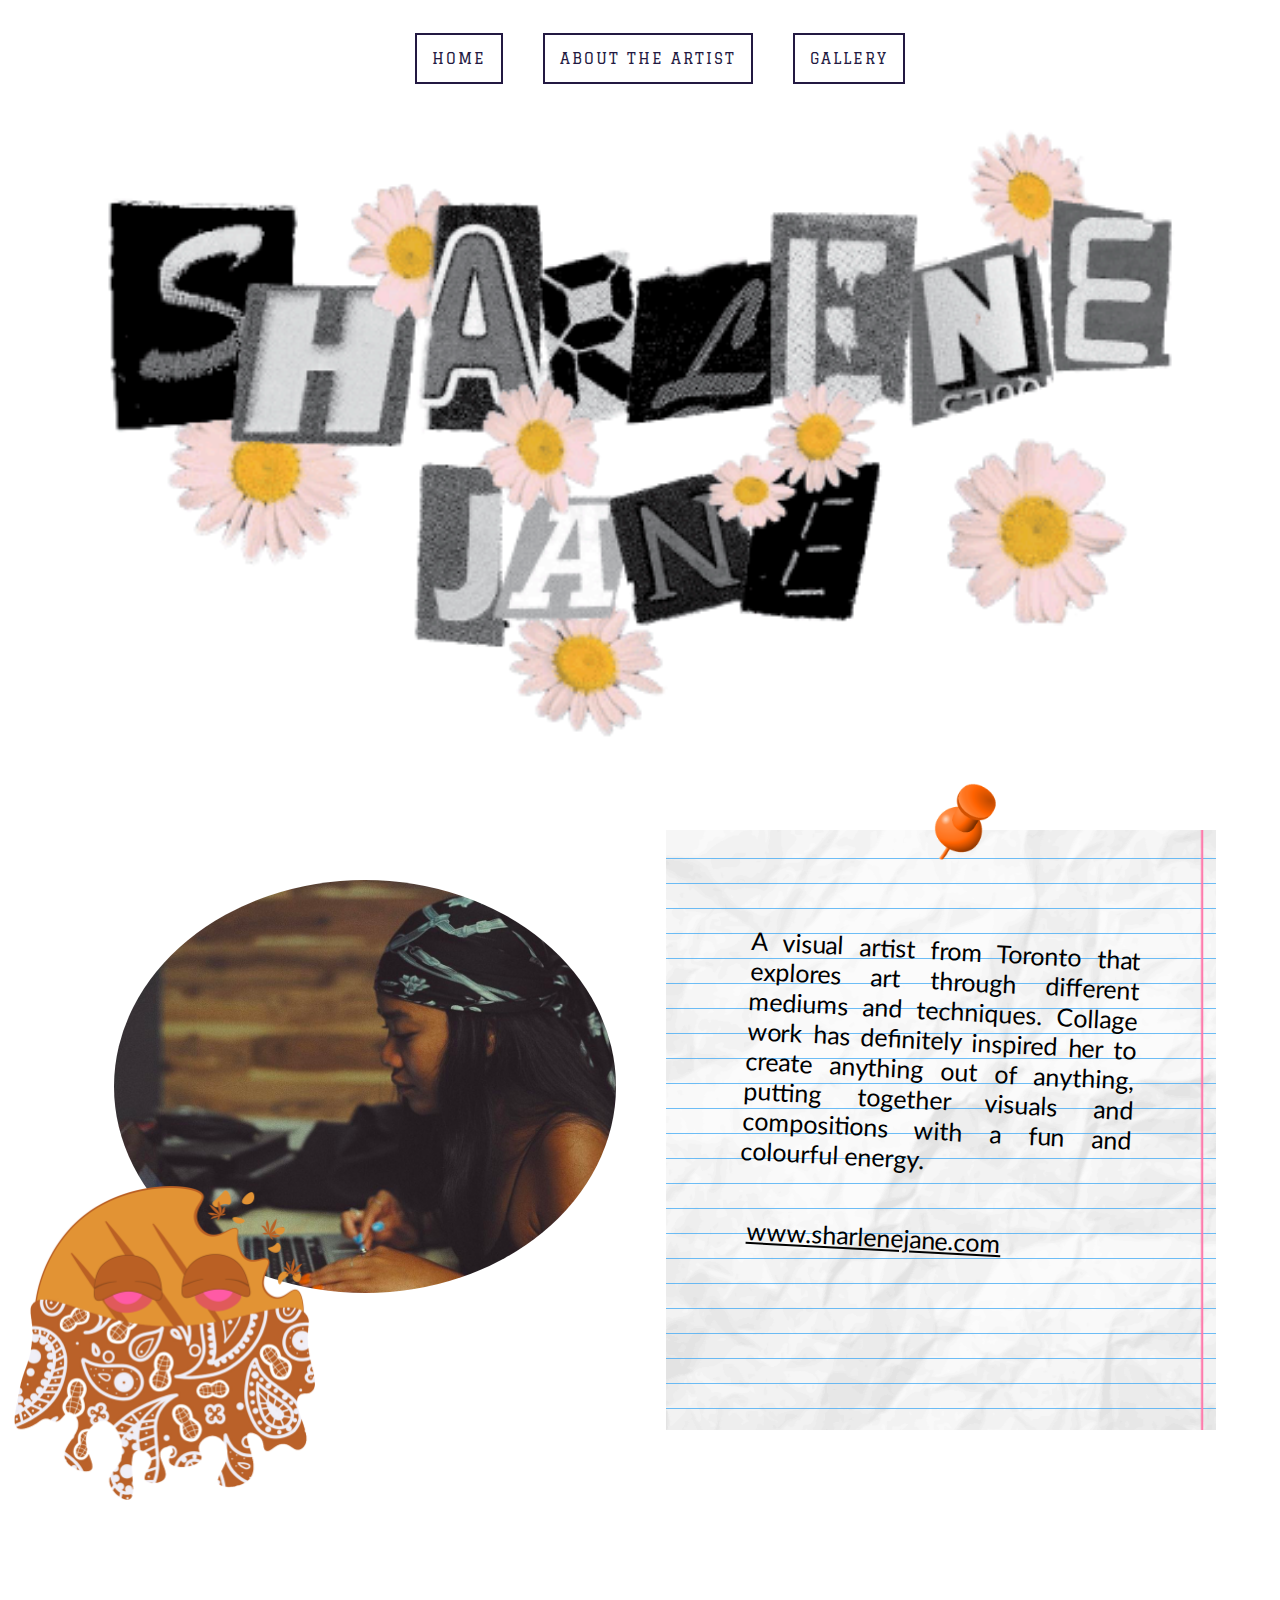
==== about.html @ aa36d137 "first commit" ====
<!DOCTYPE html>
<html lang="en">
<head>
    <meta charset="UTF-8">
    <meta http-equiv="X-UA-Compatible" content="IE=edge">
    <meta name="viewport" content="width=device-width, initial-scale=1.0">
    <link rel="stylesheet" href="gallery.css">
    <link rel="preconnect" href="https://fonts.gstatic.com">
    <link href="https://fonts.googleapis.com/css2?family=Graduate&family=Lato&display=swap" rel="stylesheet">
    <title>About</title>
</head>
<body>
    <div class="wrapper">
        <nav>
            <ul class="navigation">
                <li><a href="index.html">Home</a></li>
                <li><a href="about.html">About The Artist</a></li>
                <li><a href="gallery.html">Gallery</a></li>
            </ul>
        </nav>

        <div class="logo">
            <img src="./assets/sharlenejane-logo.png" alt="sharlene jane logo">
        </div>

        <div class="aboutContainer">
            <div class="picContainer">
                <div class="sharlene">
                    <img src="./assets/shar.png" alt="headshot of shar">
                </div>
                <div class="cookie">
                    <img src="./assets/pbcookie.png" alt="peanut butter cookie illustration">
                </div>
            </div>
            <div class="aboutInfo">
                <div class="pin">
                    <img src="./assets/thumbtac.png" alt="">
                </div>
                <p>A visual artist from Toronto that explores art through different mediums and techniques. Collage work has definitely inspired her to create anything out of anything, putting together visuals and compositions with a fun and colourful energy.</p>
                <p><a href="https://www.sharlenejane.com">www.sharlenejane.com</a></p>
            </div>
        </div>
    </div>
</body>
</html>
---- gallery.css ----
html{line-height:1.15;-ms-text-size-adjust:100%;-webkit-text-size-adjust:100%}body{margin:0}article,aside,footer,header,nav,section{display:block}h1{font-size:2em;margin:.67em 0}figcaption,figure,main{display:block}figure{margin:1em 40px}hr{box-sizing:content-box;height:0;overflow:visible}pre{font-family:monospace,monospace;font-size:1em}a{background-color:transparent;-webkit-text-decoration-skip:objects}abbr[title]{border-bottom:none;text-decoration:underline;text-decoration:underline dotted}b,strong{font-weight:inherit}b,strong{font-weight:bolder}code,kbd,samp{font-family:monospace,monospace;font-size:1em}dfn{font-style:italic}mark{background-color:#ff0;color:#000}small{font-size:80%}sub,sup{font-size:75%;line-height:0;position:relative;vertical-align:baseline}sub{bottom:-.25em}sup{top:-.5em}audio,video{display:inline-block}audio:not([controls]){display:none;height:0}img{border-style:none}svg:not(:root){overflow:hidden}button,input,optgroup,select,textarea{font-family:sans-serif;font-size:100%;line-height:1.15;margin:0}button,input{overflow:visible}button,select{text-transform:none}button,html [type=button],[type=reset],[type=submit]{-webkit-appearance:button}button::-moz-focus-inner,[type=button]::-moz-focus-inner,[type=reset]::-moz-focus-inner,[type=submit]::-moz-focus-inner{border-style:none;padding:0}button:-moz-focusring,[type=button]:-moz-focusring,[type=reset]:-moz-focusring,[type=submit]:-moz-focusring{outline:1px dotted ButtonText}fieldset{padding:.35em .75em .625em}legend{box-sizing:border-box;color:inherit;display:table;max-width:100%;padding:0;white-space:normal}progress{display:inline-block;vertical-align:baseline}textarea{overflow:auto}[type=checkbox],[type=radio]{box-sizing:border-box;padding:0}[type=number]::-webkit-inner-spin-button,[type=number]::-webkit-outer-spin-button{height:auto}[type=search]{-webkit-appearance:textfield;outline-offset:-2px}[type=search]::-webkit-search-cancel-button,[type=search]::-webkit-search-decoration{-webkit-appearance:none}::-webkit-file-upload-button{-webkit-appearance:button;font:inherit}details,menu{display:block}summary{display:list-item}canvas{display:inline-block}template{display:none}[hidden]{display:none}

.clearfix:after {visibility: hidden; display: block; font-size: 0; content: ''; clear: both; height: 0; }

* { -moz-box-sizing: border-box; -webkit-box-sizing: border-box; box-sizing: border-box; }

.visuallyHidden:not(:focus):not(:active) { position: absolute; width: 1px; height: 1px; margin: -1px;border: 0;padding: 0;white-space: nowrap;clip-path: inset(100%);clip: rect(00 0 0);overflow: hidden;}

.sr-only { position: absolute; width: 1px; height: 1px; margin: -1px; border: 0; padding: 0; white-space: nowrap; clip-path: inset(100%); clip: rect(0 0 0 0); overflow: hidden;}


/* MAIN STYLES */

html {
    font-size: 62.5%;
    background-image: url(./assets/bulletinBoard.jpeg);
    background-size: contain;
}

.wrapper {
    margin: 0 auto;
    width: 90%;
    max-width: 1200px;
}

/* TITLE */

.navigation {
    margin-top: 0;
    padding-top: 5rem;
    margin-bottom: 3rem;
    list-style-type: none;
    display: flex;
    justify-content: center;
}

.navigation li a {
    text-decoration: none;
    padding: 1.5rem;

    font-family: 'Graduate', cursive;
    text-transform: uppercase;
    letter-spacing: 2px;
    background-color: white;
    color: #231942;
    font-size: 1.5rem;
    margin: 2rem;
    border: 2px solid #231942; 

}

.navigation li a:hover,
.navigation li a:focus {
    -webkit-text-fill-color: #fe4e00;
    -webkit-text-stroke-width: 0.5px;
    -webkit-text-stroke-color: #fe4e00;
    border: 2px solid #fe4e00;
}

header {
    margin: 0 auto;
    margin-top: 10rem;
    height: 50vh;
    background-image: url(./assets/postIt.png);
    background-size: contain;
    background-position-x: center;
    background-repeat: no-repeat;
}

h1 {
    font-family: 'Graduate', cursive;
    text-transform: uppercase;
    text-align: center;
    font-size: 6rem;
    color: #fe4e00;
    -webkit-text-fill-color: #231942;
    -webkit-text-stroke-width: 2px;
    -webkit-text-stroke-color: white;

    padding-top: 12%;
}

.galleryTitle {
    display: flex;
    flex-direction: column;
    justify-content: center;
}

/* GALLERY STYLES */

.gallery {
    margin-top: 10rem;
}

.galleryList {
    display: flex;
    flex-wrap: wrap;
    list-style-type: none;
}

.galleryList li {
    margin: 0 auto;
    padding: 3rem;
    width: 50%;
}

.galleryList li:nth-child(2n){
    transform: rotate(-2deg);
}

.galleryList li:nth-child(3n){
    transform: rotate(4deg);
}

.galleryList li:nth-child(4n){
    transform: rotate(-3deg);
}

.galleryList li:hover,
.galleryList li:focus,
.galleryList li:active{
    transition: all .5s ease-in-out;
    transform: scale(1.5) rotate(0deg);
    z-index: 1000;
}

.galleryList li img {
    width: 100%;
    border: 5px solid #fe4e00;
}

/* ABOUT PAGE */

.aboutContainer {
    display: flex;
}

.picContainer {
    width: 50%;
    margin: 3rem;
    padding: 2rem;
}

.sharlene img {
    width: 100%;
    border-radius: 50%;
}

.cookie {
    position: relative;
    top: -15%;
    left: -20%;
}

.cookie:hover {
    animation: shake 0.5s 1;
}

.cookie img {
    width: 60%;
}

.logo {
    width: 100%;
    margin: 0 auto;
    margin-top: 2rem;
}

.logo img {
    width: 100%;
}

.aboutInfo {
    background-image: url(./assets/linedPaper.png);
    background-repeat: no-repeat;
    width: 50%;
    display: flex;
    flex-direction: column;
    justify-content: center;
    padding: 8rem;
}

.aboutInfo p {
    position: relative;
    top: -30%;
    font-size: 2.5rem;
    font-family: 'Lato', sans-serif;
    line-height: 3rem;
    text-align: justify; 
    transform: rotate(3deg);
}

.aboutInfo p a {
    color: black;
}

.aboutInfo p a:hover {
    color: #fe4e00;
}

.pin {
    width: 30%;
    position: relative;
    top: -35%;
    left: 40%;
}

.pin img {
    width: 100%;
}

@keyframes shake {
    0% { transform: translate(1px, 1px) rotate(0deg); }
    10% { transform: translate(-1px, -2px) rotate(-1deg); }
    20% { transform: translate(-3px, 0px) rotate(1deg); }
    30% { transform: translate(3px, 2px) rotate(0deg); }
    40% { transform: translate(1px, -1px) rotate(1deg); }
    50% { transform: translate(-1px, 2px) rotate(-1deg); }
    60% { transform: translate(-3px, 1px) rotate(0deg); }
    70% { transform: translate(3px, 1px) rotate(-1deg); }
    80% { transform: translate(-1px, -1px) rotate(1deg); }
    90% { transform: translate(1px, 2px) rotate(0deg); }
    100% { transform: translate(1px, -2px) rotate(-1deg); }
}
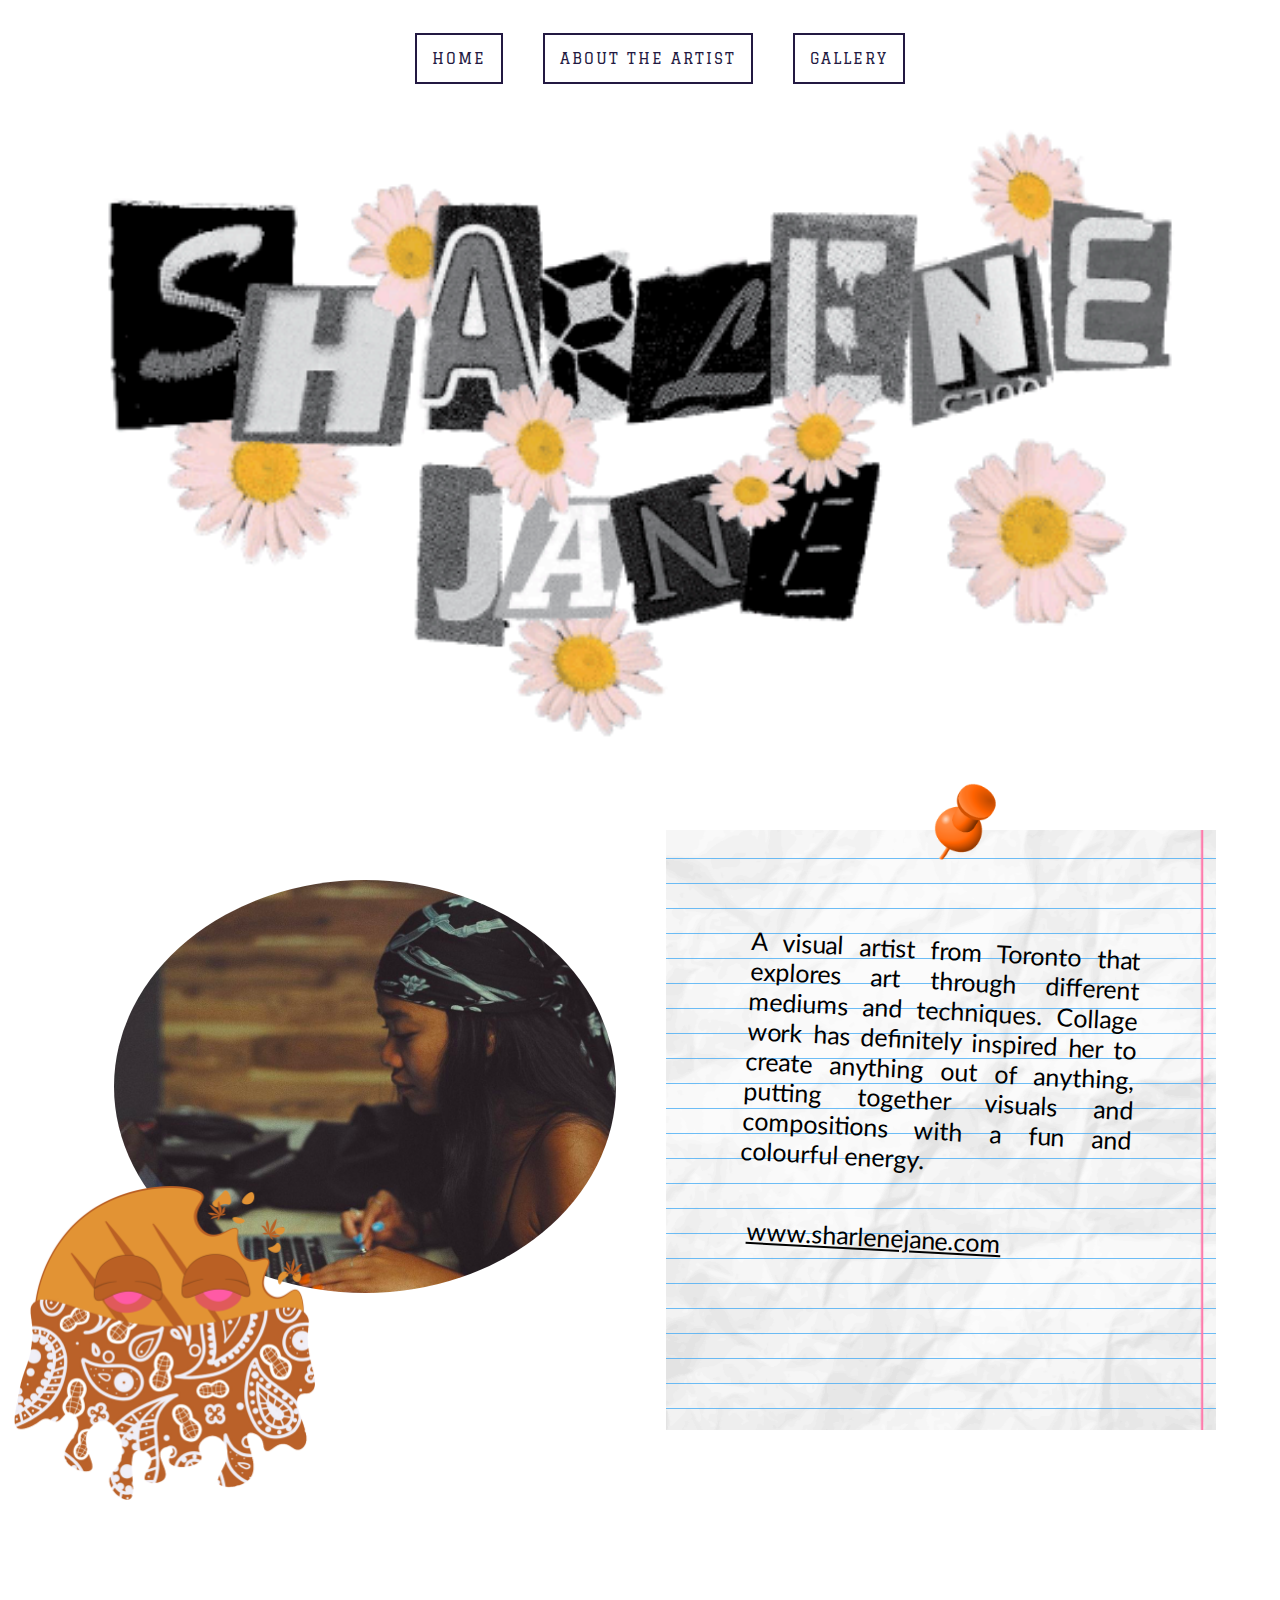
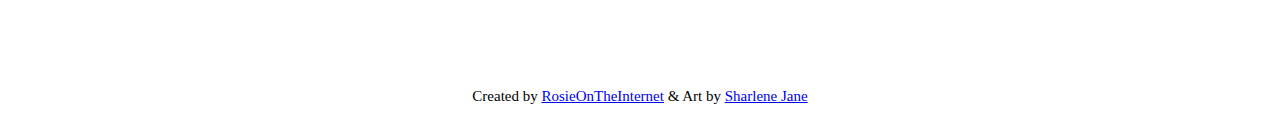
==== commit 4188581a: "footer" ====
--- a/about.html
+++ b/about.html
@@ -8,8 +8,15 @@
     <link rel="preconnect" href="https://fonts.gstatic.com">
     <link href="https://fonts.googleapis.com/css2?family=Graduate&family=Lato&display=swap" rel="stylesheet">
     <title>About</title>
+    <link rel="shortcut icon" type="image/jpg" href="./assets/furby.png">
 </head>
 <body>
+    <div id="loader-wrapper">
+        <div id="loader"></div>
+        <div class="loader-section section-left"></div>
+        <div class="loader-section section-right"></div>
+    </div>
+
     <div class="wrapper">
         <nav>
             <ul class="navigation">
@@ -41,5 +48,17 @@
             </div>
         </div>
     </div>
+
+    <footer>
+        <div class="wrapper">
+            <p>Created by <a href="https://www.rosieontheinternet.com">RosieOnTheInternet</a> & Art by <a href="about.html">Sharlene Jane</a></p>
+        </div>
+    </footer>
+
+    <script>
+        window.addEventListener('load', function () {
+            document.querySelector('body').classList.add("loaded")
+        });
+    </script>
 </body>
 </html>--- a/gallery.css
+++ b/gallery.css
@@ -71,13 +71,13 @@
     font-family: 'Graduate', cursive;
     text-transform: uppercase;
     text-align: center;
-    font-size: 6rem;
+    font-size: 6.5rem;
     color: #fe4e00;
     -webkit-text-fill-color: #231942;
-    -webkit-text-stroke-width: 2px;
+    -webkit-text-stroke-width: 1.5px;
     -webkit-text-stroke-color: white;
 
-    padding-top: 12%;
+    padding-top: 20rem;
 }
 
 .galleryTitle {
@@ -223,7 +223,281 @@
     100% { transform: translate(1px, -2px) rotate(-1deg); }
 }
 
-
-
-
-
+/* FOOTER */
+
+footer {
+    margin-bottom: 0;
+    padding: 1rem 0;
+}
+
+footer p,
+footer a {
+    text-align: center;
+    font-size: 1.5rem;
+}
+
+/* MEDIA QUERIES */
+
+
+@media (max-width: 1040px) {
+
+    h1 {
+        font-size: 7rem;
+        padding-top: 13rem;
+    }
+
+    .aboutInfo p {
+        top: -20%;
+        text-align: initial; 
+        transform: rotate(3deg);
+    }
+    
+}
+
+@media (max-width: 1024px) {
+    header {
+        height: 40vh;
+    }
+    h1 {
+        padding-top: 18%;
+    }
+    .pin {
+        top: -80px;
+    }
+}
+
+@media (max-width: 850px) {
+
+    .galleryList li {
+        width: 80%;
+    }
+
+    .aboutContainer {
+        flex-wrap: wrap;
+        flex-direction: column;
+        justify-content: center;
+    }
+    .picContainer {
+        width: 80%;
+        margin: 0 auto;
+    }
+    .cookie {
+        top: -120px;
+    }
+
+    .aboutInfo {
+        width: 80%;
+        margin: 0 auto;
+    }
+
+    .pin {
+        top: -100px;
+    }
+
+    .aboutInfo p {
+        top: -90px;
+    }
+}
+
+@media (max-width: 614px) {
+
+    .navigation {
+        justify-content: initial;
+    }
+
+    .navigation li a {
+        padding: 1rem;
+        letter-spacing: 1.5px;
+        font-size: 1rem;
+        margin: 1rem;
+    }
+
+    header{
+        height: 30vh;
+    }
+
+    h1 {
+        font-size: 5rem;
+        -webkit-text-stroke-width: 1px;
+    }
+
+}
+
+@media (max-width: 414px) {
+    .wrapper {
+        width: 100%;
+    }
+
+    header {
+        margin-top: 4rem;
+    }
+
+    h1 {
+        font-size: 4rem;
+        padding-top: 5rem;
+    }
+
+    .cookie {
+        top: -100px;
+    }
+
+    .pin {
+        top: -30px;
+    }
+
+    .aboutInfo {
+        padding: 2.5rem;
+        margin-bottom: 3rem;
+    }
+
+    .aboutInfo p {
+        top: -25px;
+        font-size: 2rem;
+    }
+
+    .galleryList li {
+        padding-top: 0;
+    }
+
+}
+
+@media (max-width: 360px) {
+
+    .navigation li a {
+        padding: 1rem;
+        margin: 0.5rem;
+    }
+
+    h1 {
+        font-size: 2.5rem;
+        padding-top: 7rem;
+    }
+}
+
+@media (max-width: 344px) {
+    .navigation li a {
+        padding: 0.5rem;
+        margin: 0.2rem;
+    }
+}
+
+/* LOADING PAGE */
+
+#loader-wrapper {
+    position: fixed;
+    top: 0;
+    left: 0;
+    width: 100%;
+    height: 100%;
+    z-index: 1000;
+}
+
+#loader {
+    display: block;
+    position: relative;
+    top: 50%;
+    left: 50%;
+    width: 150px;
+    height: 150px;
+    margin: -75px 0 0 -75px;
+    border: 3px solid transparent;
+    border-top-color: white;
+    border-radius: 100%;
+    -webkit-animation: spin 2s linear infinite;
+    animation: spin 2s linear infinite;
+    z-index: 1001;
+}
+
+#loader:before {
+    content: "";
+    position: absolute;
+    top: 5px;
+    left: 5px;
+    right: 5px;
+    bottom: 5px;
+    border: 3px solid transparent;
+    border-top-color: #231942;
+    border-radius: 100%;
+    -webkit-animation: spin 3s linear infinite;
+    animation: spin 3s linear infinite;
+}
+
+#loader:after {
+    content: "";
+    position: absolute;
+    top: 12px;
+    left: 12px;
+    right: 12px;
+    bottom: 12px;
+    border: 3px solid transparent;
+    border-top-color: #ff69eb;
+    border-radius: 100%;
+    -webkit-animation: spin 1.5s linear infinite;
+    animation: spin 1.5s linear infinite;
+}
+
+@-webkit-keyframes spin {
+    0% {
+        -webkit-transform: rotate(0deg);
+        -ms-transform: rotate(0deg);
+        transform: rotate(0deg);
+    }
+    100% {
+        -webkit-transform: rotate(360deg);
+        -ms-transform: rotate(360deg);
+        transform: rotate(360deg);
+    }
+}
+
+@keyframes spin {
+    0% {
+        -webkit-transform: rotate(0deg);
+        -ms-transform: rotate(0deg);
+        transform: rotate(0deg);
+    }
+    100% {
+        -webkit-transform: rotate(360deg);
+        -ms-transform: rotate(360deg);
+        transform: rotate(360deg);
+    }
+}
+
+#loader-wrapper .loader-section {
+    position: fixed;
+    top: 0;
+    background: #fe4e00;
+    width: 51%;
+    height: 100%;
+    z-index: 1000;
+}
+
+#loader-wrapper .loader-section.section-left {
+    left: 0
+}
+
+#loader-wrapper .loader-section.section-right {
+    right: 0;
+}
+
+/* Loaded Styles */
+
+.loaded #loader-wrapper .loader-section.section-left {
+    transform: translateX(-100%);
+    transition: all 0.7s 0.3s cubic-bezier(0.645, 0.045, 0.355, 1.000);
+}
+
+.loaded #loader-wrapper .loader-section.section-right {
+    transform: translateX(100%);
+    transition: all 0.7s 0.3s cubic-bezier(0.645, 0.045, 0.355, 1.000);
+}
+
+.loaded #loader {
+    opacity: 0;
+    transition: all 0.3s ease-out;
+}
+
+.loaded #loader-wrapper {
+    visibility: hidden;
+    transform: translateY(-100%);
+    transition: all 0.3s 1s ease-out;
+}